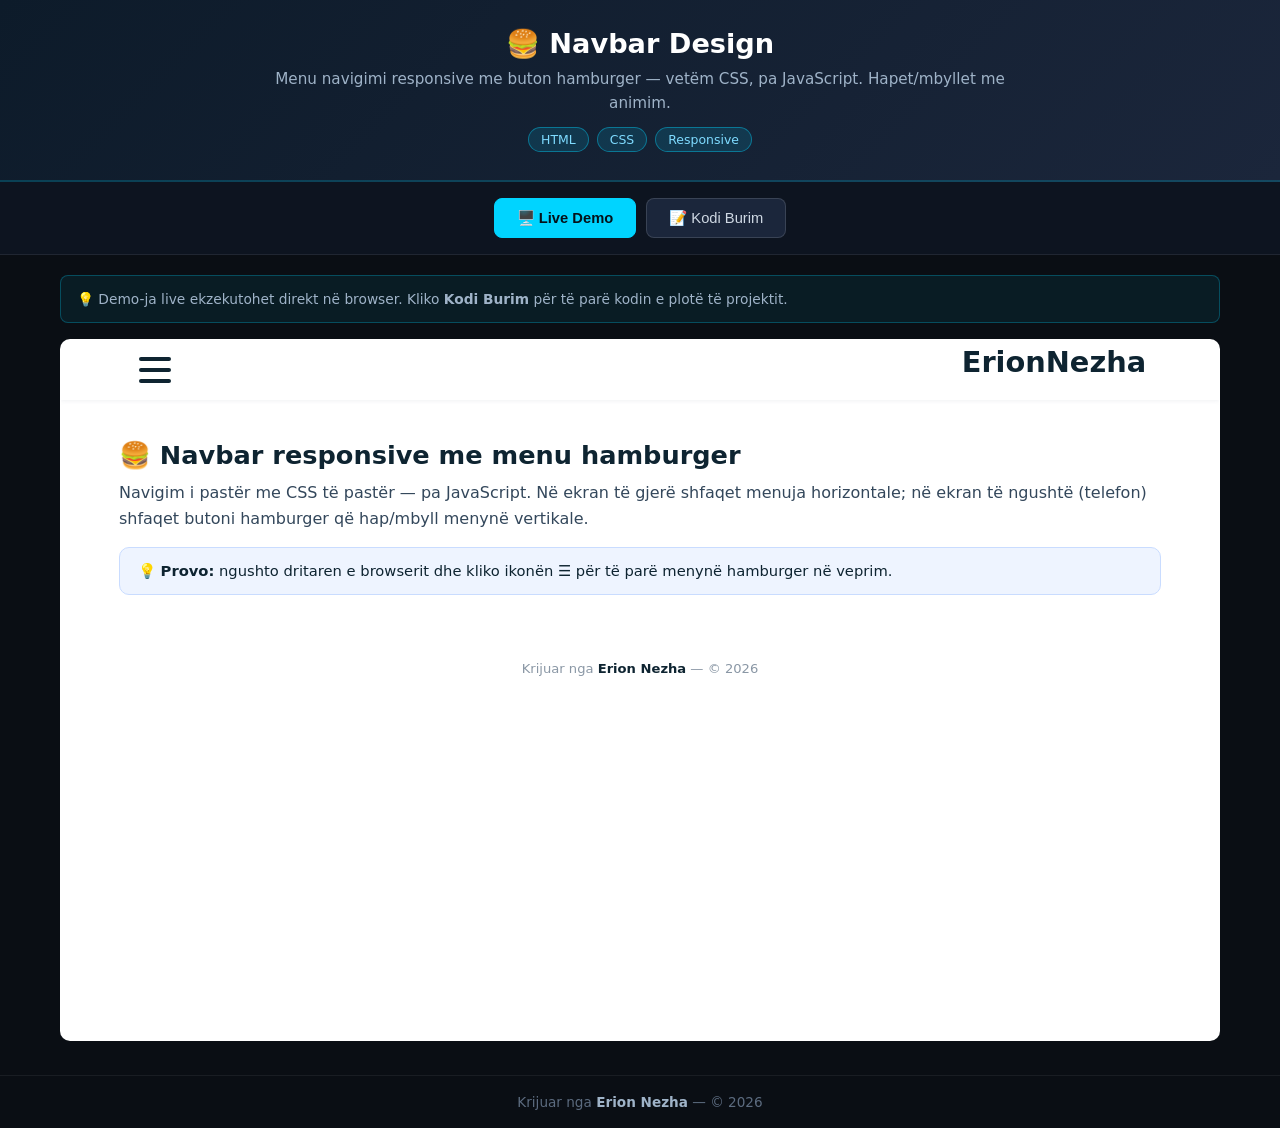
==== index.html @ f9a77191 "Publikimi fillestar: Navbar-Design — demo live + kodi burim" ====
<!-- Created by Erion Nezha — © 2026 All rights reserved -->
<!DOCTYPE html>
<html lang="sq">
<head>
<meta charset="UTF-8">
<meta name="viewport" content="width=device-width, initial-scale=1.0">
<title>Navbar Design — Erion Nezha</title>
<style>
*{box-sizing:border-box;margin:0;padding:0}
body{background:#0a0e14;color:#e6e6e6;font-family:'Segoe UI',system-ui,sans-serif;min-height:100vh;display:flex;flex-direction:column}
header.top{background:linear-gradient(135deg,#0d1b2a,#1b263b);padding:28px 20px;text-align:center;border-bottom:2px solid #00d4ff33}
header.top h1{font-size:1.7rem;color:#fff;margin-bottom:8px}
header.top p{color:#9fb3c8;max-width:760px;margin:0 auto 12px;line-height:1.55;font-size:.95rem}
.badges{display:flex;gap:8px;justify-content:center;flex-wrap:wrap}
.badge{background:#00d4ff22;border:1px solid #00d4ff66;color:#7fdbff;padding:4px 12px;border-radius:20px;font-size:.78rem}
.tabs{display:flex;gap:10px;justify-content:center;padding:16px;background:#0d1420;border-bottom:1px solid #ffffff14}
.tabs button{background:#1b263b;color:#cfd8e3;border:1px solid #ffffff22;padding:10px 22px;border-radius:8px;cursor:pointer;font-size:.92rem;transition:.2s}
.tabs button.active,.tabs button:hover{background:#00d4ff;color:#04121a;border-color:#00d4ff;font-weight:600}
main{flex:1;padding:20px;max-width:1200px;width:100%;margin:0 auto}
.panel{display:none}
.panel.active{display:block}
iframe.demo{width:100%;height:78vh;border:1px solid #ffffff22;border-radius:10px;background:#fff}
.codewrap{display:flex;gap:0;border:1px solid #ffffff22;border-radius:10px;overflow:hidden;height:78vh;background:#0d1117}
.tree{width:250px;min-width:200px;background:#0d1420;border-right:1px solid #ffffff14;overflow-y:auto;padding:12px;font-size:.82rem}
.tree .tfile{padding:5px 8px;border-radius:5px;cursor:pointer;color:#9fb3c8;white-space:nowrap;overflow:hidden;text-overflow:ellipsis}
.tree .tfile:hover{background:#ffffff10;color:#fff}
.tree .tfile.active{background:#00d4ff26;color:#7fdbff}
.tree .tdir{color:#5c6b7f;font-weight:600;margin-top:8px;font-size:.75rem;text-transform:uppercase;letter-spacing:.5px}
.codeview{flex:1;overflow:auto;padding:0;position:relative}
.codeview pre{padding:16px;font-family:'Consolas','Fira Code',monospace;font-size:.82rem;line-height:1.6;color:#d6deeb;white-space:pre}
.codeview .lineno{color:#4a5568;user-select:none;margin-right:12px;display:inline-block;width:32px;text-align:right}
.codeview img.preview{max-width:100%;padding:20px}
.cbar{display:flex;gap:8px;align-items:center;padding:10px 14px;background:#0d1420;border-bottom:1px solid #ffffff14;font-size:.82rem;color:#9fb3c8;overflow-x:auto}
.ctab{padding:6px 14px;border-radius:6px;cursor:pointer;white-space:nowrap;border:1px solid transparent}
.ctab:hover{background:#ffffff10}
.ctab.active{background:#00d4ff26;color:#7fdbff;border-color:#00d4ff55}
footer{text-align:center;padding:18px;color:#5c6b7f;font-size:.85rem;border-top:1px solid #ffffff10;margin-top:10px}
footer strong{color:#9fb3c8}
.term{background:#05070a;border:1px solid #00ff8833;border-radius:10px;overflow:hidden;height:78vh;display:flex;flex-direction:column}
.term-head{background:#0d1420;padding:10px 14px;display:flex;align-items:center;gap:8px;border-bottom:1px solid #ffffff14}
.dot{width:12px;height:12px;border-radius:50%}
.term-title{color:#9fb3c8;font-size:.82rem;margin-left:6px;flex:1}
.replay{background:#00ff8822;border:1px solid #00ff8866;color:#7dffb0;padding:5px 14px;border-radius:6px;cursor:pointer;font-size:.8rem}
.replay:hover{background:#00ff8844}
#term-body{flex:1;overflow-y:auto;padding:16px;font-family:'Consolas',monospace;font-size:.88rem;line-height:1.7;color:#33ff88;white-space:pre-wrap;word-break:break-word}
#term-body .inp{color:#ffd75c}
#term-body .dim{color:#4a6b57}
.cursor{display:inline-block;width:9px;height:17px;background:#33ff88;vertical-align:-3px;animation:blink 1s infinite}
@keyframes blink{50%{opacity:0}}
.split{display:grid;grid-template-columns:1fr 1fr;gap:16px}
.split .term,.split .codewrap{height:78vh}
@media(max-width:860px){.split{grid-template-columns:1fr}.codewrap{flex-direction:column}.tree{width:100%;max-height:150px;border-right:none;border-bottom:1px solid #ffffff14}}
.kw{color:#ff7edb}.st{color:#ffd75c}.cm{color:#5c6b7f;font-style:italic}.fn{color:#7fdbff}.nm{color:#f78c6c}
.note{background:#00d4ff12;border:1px solid #00d4ff44;border-radius:8px;padding:12px 16px;margin-bottom:16px;font-size:.86rem;color:#9fb3c8;line-height:1.6}
</style>
</head>
<body>
<header class="top">
<h1>🍔 Navbar Design</h1>
<p>Menu navigimi responsive me buton hamburger — vetëm CSS, pa JavaScript. Hapet/mbyllet me animim.</p>
<div class="badges"><span class="badge">HTML</span><span class="badge">CSS</span><span class="badge">Responsive</span></div>
</header>
<div class="tabs">
<button class="active" onclick="show('demo',this)">🖥️ Live Demo</button>
<button onclick="show('code',this)">📝 Kodi Burim</button>
</div>
<main>
<div class="note">💡 Demo-ja live ekzekutohet direkt në browser. Kliko <strong>Kodi Burim</strong> për të parë kodin e plotë të projektit.</div>
<div id="p-demo" class="panel active"><iframe class="demo" src="demo/index.html" title="Live demo"></iframe></div>
<div id="p-code" class="panel"><div class="codewrap">
<aside class="tree" id="tree"></aside>
<div class="codeview"><div class="cbar" id="cbar"></div><div id="codebox"><pre></pre></div></div>
</div></div>
</main>
<footer>Krijuar nga <strong>Erion Nezha</strong> — © 2026</footer>
<script>
const TREE={"dirs": [{"name": "demo", "dirs": [], "files": ["index.html", "style.css"]}, {"name": "original", "dirs": [], "files": ["index.html", "style.css"]}], "files": ["PROVENANCE_LICENSE.txt"]};
const CODEDIR="demo";
function rpath(path){return path.startsWith("original/") ? path : CODEDIR+"/"+path;}
const IMG=/\.(png|jpe?g|gif|svg|webp|ico|bmp)$/i;
function show(id,btn){document.querySelectorAll('.panel').forEach(p=>p.classList.remove('active'));document.getElementById('p-'+id).classList.add('active');document.querySelectorAll('.tabs button').forEach(b=>b.classList.remove('active'));btn.classList.add('active');}
function buildTree(){
  const t=document.getElementById('tree');let html='';
  const walk=(node,prefix)=>{node.dirs.forEach(d=>{html+='<div class="tdir">📁 '+prefix+d.name+'</div>';walk(d,prefix+d.name+'/');});node.files.forEach(f=>{html+='<div class="tfile" data-p="'+prefix+f+'">📄 '+f+'</div>';});};
  walk(TREE,'');t.innerHTML=html;
  t.querySelectorAll('.tfile').forEach(el=>el.onclick=()=>openFile(el.dataset.p,el));
  const first=t.querySelector('.tfile');if(first)openFile(first.dataset.p,first);
}
async function openFile(path,el){
  document.querySelectorAll('.tfile').forEach(e=>e.classList.remove('active'));el.classList.add('active');
  document.getElementById('cbar').textContent=path;
  const box=document.getElementById('codebox');
  if(IMG.test(path)){box.innerHTML='<img class="preview" src="'+rpath(path)+'">';return;}
  try{const r=await fetch(rpath(path));const txt=await r.text();
    box.innerHTML='<pre>'+hl(txt,path.split('.').pop())+'</pre>';
  }catch(e){box.innerHTML='<pre>Deshtoi leximi i file-it.</pre>';}
}

function hl(code,lang){
  const esc=s=>s.replace(/&/g,'&amp;').replace(/</g,'&lt;').replace(/>/g,'&gt;');
  const tok=/(\/\/[^\n]*|\/\*[\s\S]*?\*\/|#[^\n]*|<!--[\s\S]*?-->)|("[^"\n]*"|'[^'\n]*')|\b(import|from|as|def|return|if|elif|else|for|while|in|not|and|or|class|try|except|finally|with|lambda|pass|break|continue|print|public|private|protected|static|void|int|float|double|char|long|short|boolean|new|this|null|true|false|extends|implements|package|throws|struct|include|switch|case|default|do|sizeof|typedef|const|unsigned|using|namespace|cin|cout|endl|int main|string|System|out|println|var|let|function|=>)\b|\b(\d+(\.\d+)?)\b/g;
  let out='',last=0,m;
  while((m=tok.exec(code))!==null){
    out+=esc(code.slice(last,m.index));
    const cls=m[1]?'cm':m[2]?'st':m[3]?'kw':'nm';
    out+='<span class="'+cls+'">'+esc(m[0])+'</span>';
    last=m.index+m[0].length;
  }
  out+=esc(code.slice(last));
  return out.split('\n').map((l,i)=>'<span class="lineno">'+(i+1)+'</span>'+(l||' ')).join('\n');
}

buildTree();
</script>
</body>
</html>
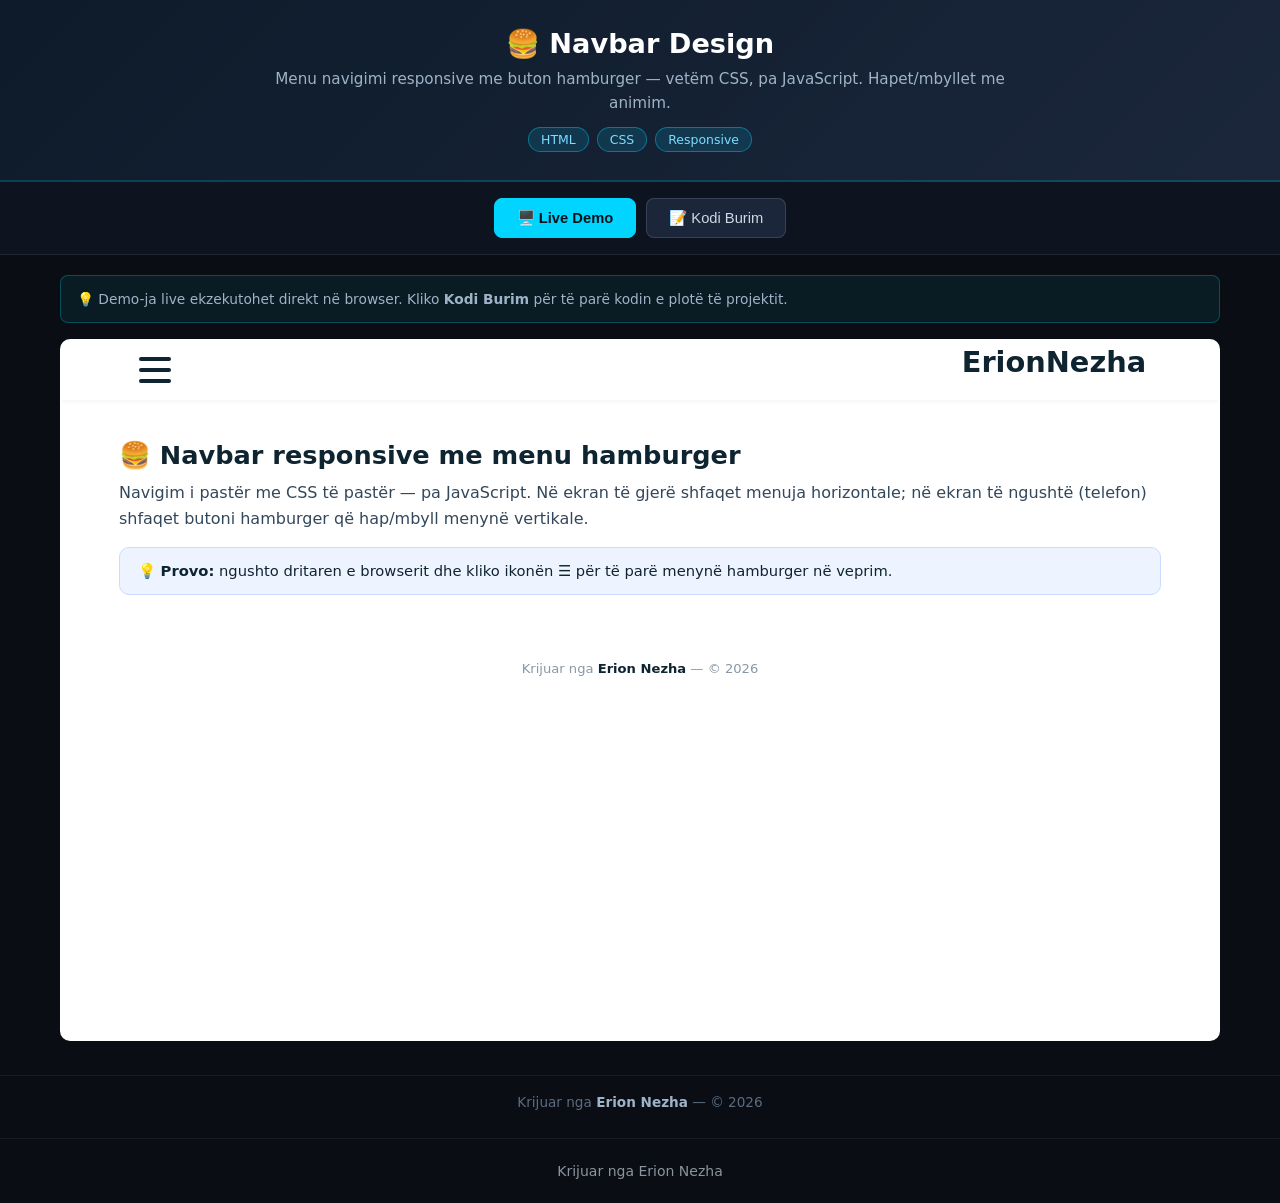
==== commit 957a8760: "Shto panelin 'Kodi Burim' krahas demo-s live" ====
--- a/index.html
+++ b/index.html
@@ -76,7 +76,7 @@
 <script>
 const TREE={"dirs": [{"name": "demo", "dirs": [], "files": ["index.html", "style.css"]}, {"name": "original", "dirs": [], "files": ["index.html", "style.css"]}], "files": ["PROVENANCE_LICENSE.txt"]};
 const CODEDIR="demo";
-function rpath(path){return path.startsWith("original/") ? path : CODEDIR+"/"+path;}
+function rpath(path){return /^(demo|original)\//.test(path) ? path : CODEDIR+"/"+path;}
 const IMG=/\.(png|jpe?g|gif|svg|webp|ico|bmp)$/i;
 function show(id,btn){document.querySelectorAll('.panel').forEach(p=>p.classList.remove('active'));document.getElementById('p-'+id).classList.add('active');document.querySelectorAll('.tabs button').forEach(b=>b.classList.remove('active'));btn.classList.add('active');}
 function buildTree(){
@@ -112,5 +112,6 @@
 
 buildTree();
 </script>
+<footer style="text-align:center;padding:24px 16px;color:#8b949e;font-family:system-ui,sans-serif;font-size:14px;">Krijuar nga Erion Nezha</footer>
 </body>
 </html>
